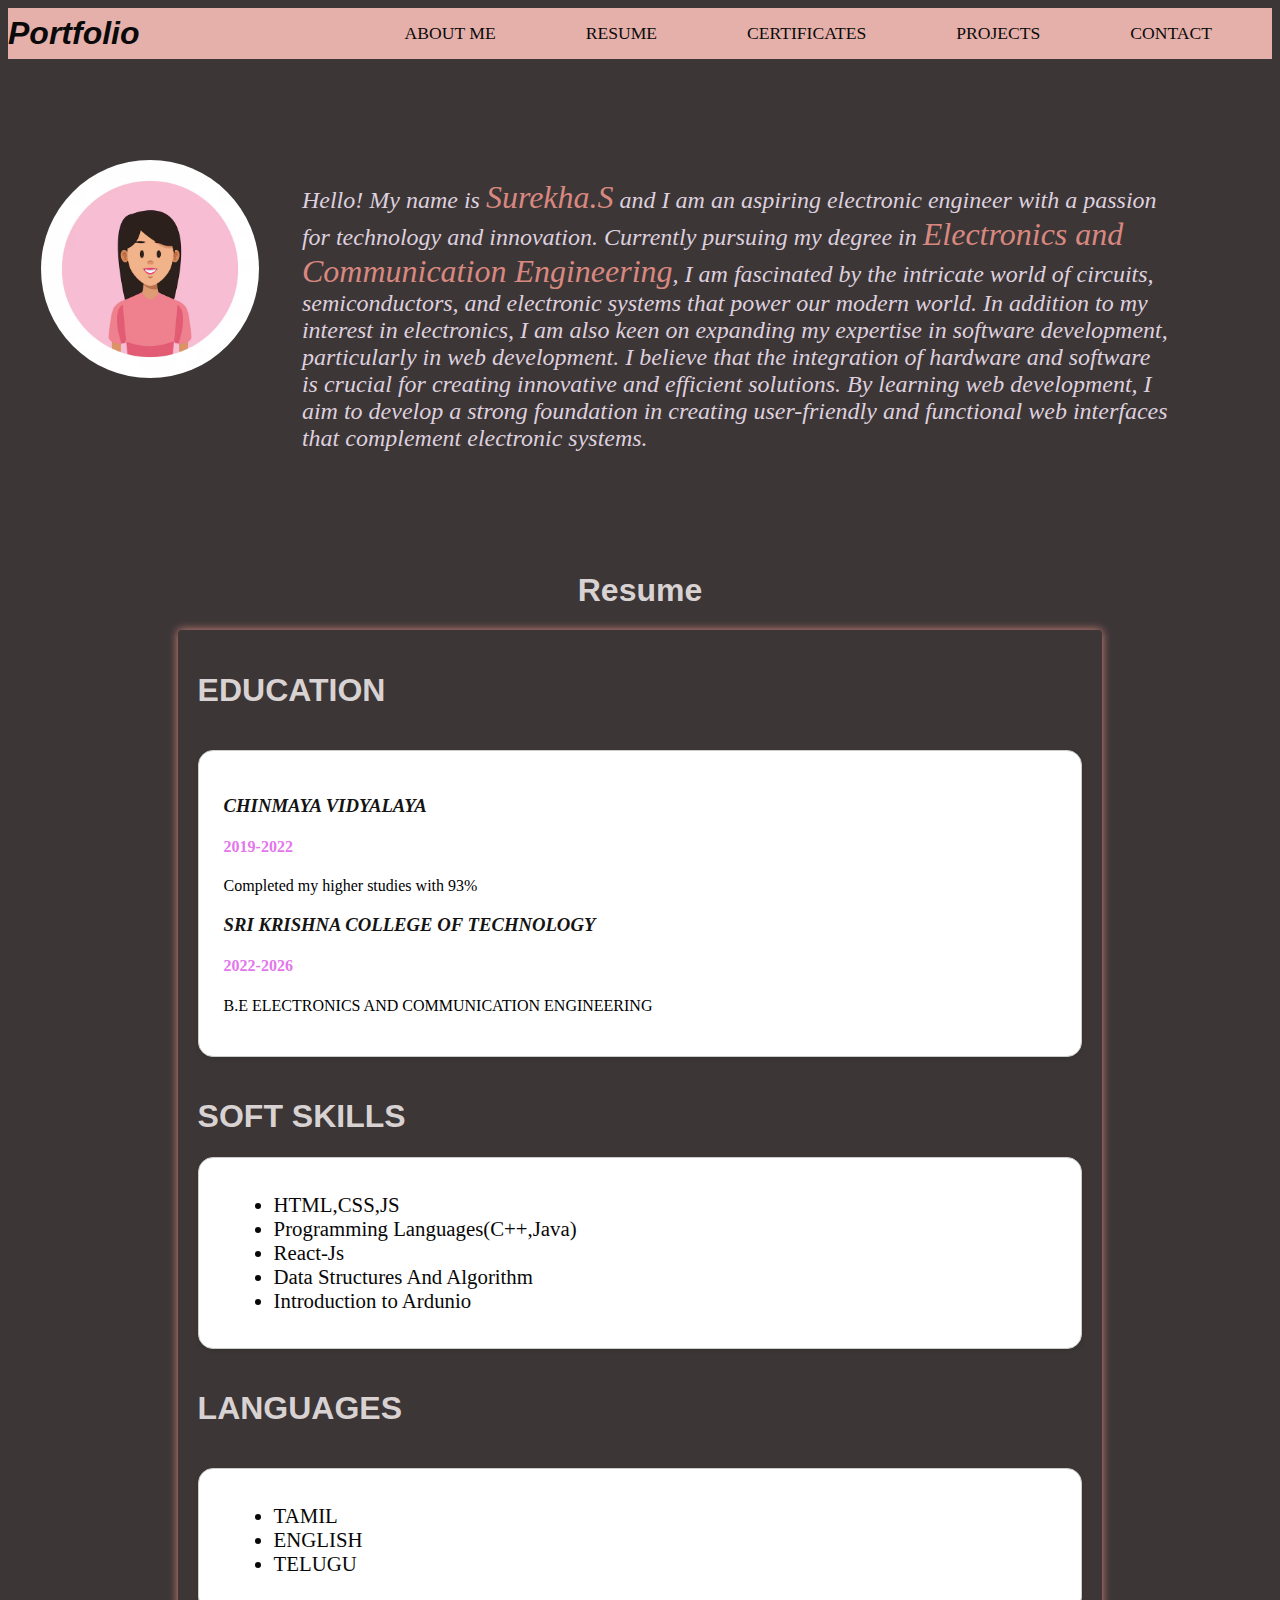
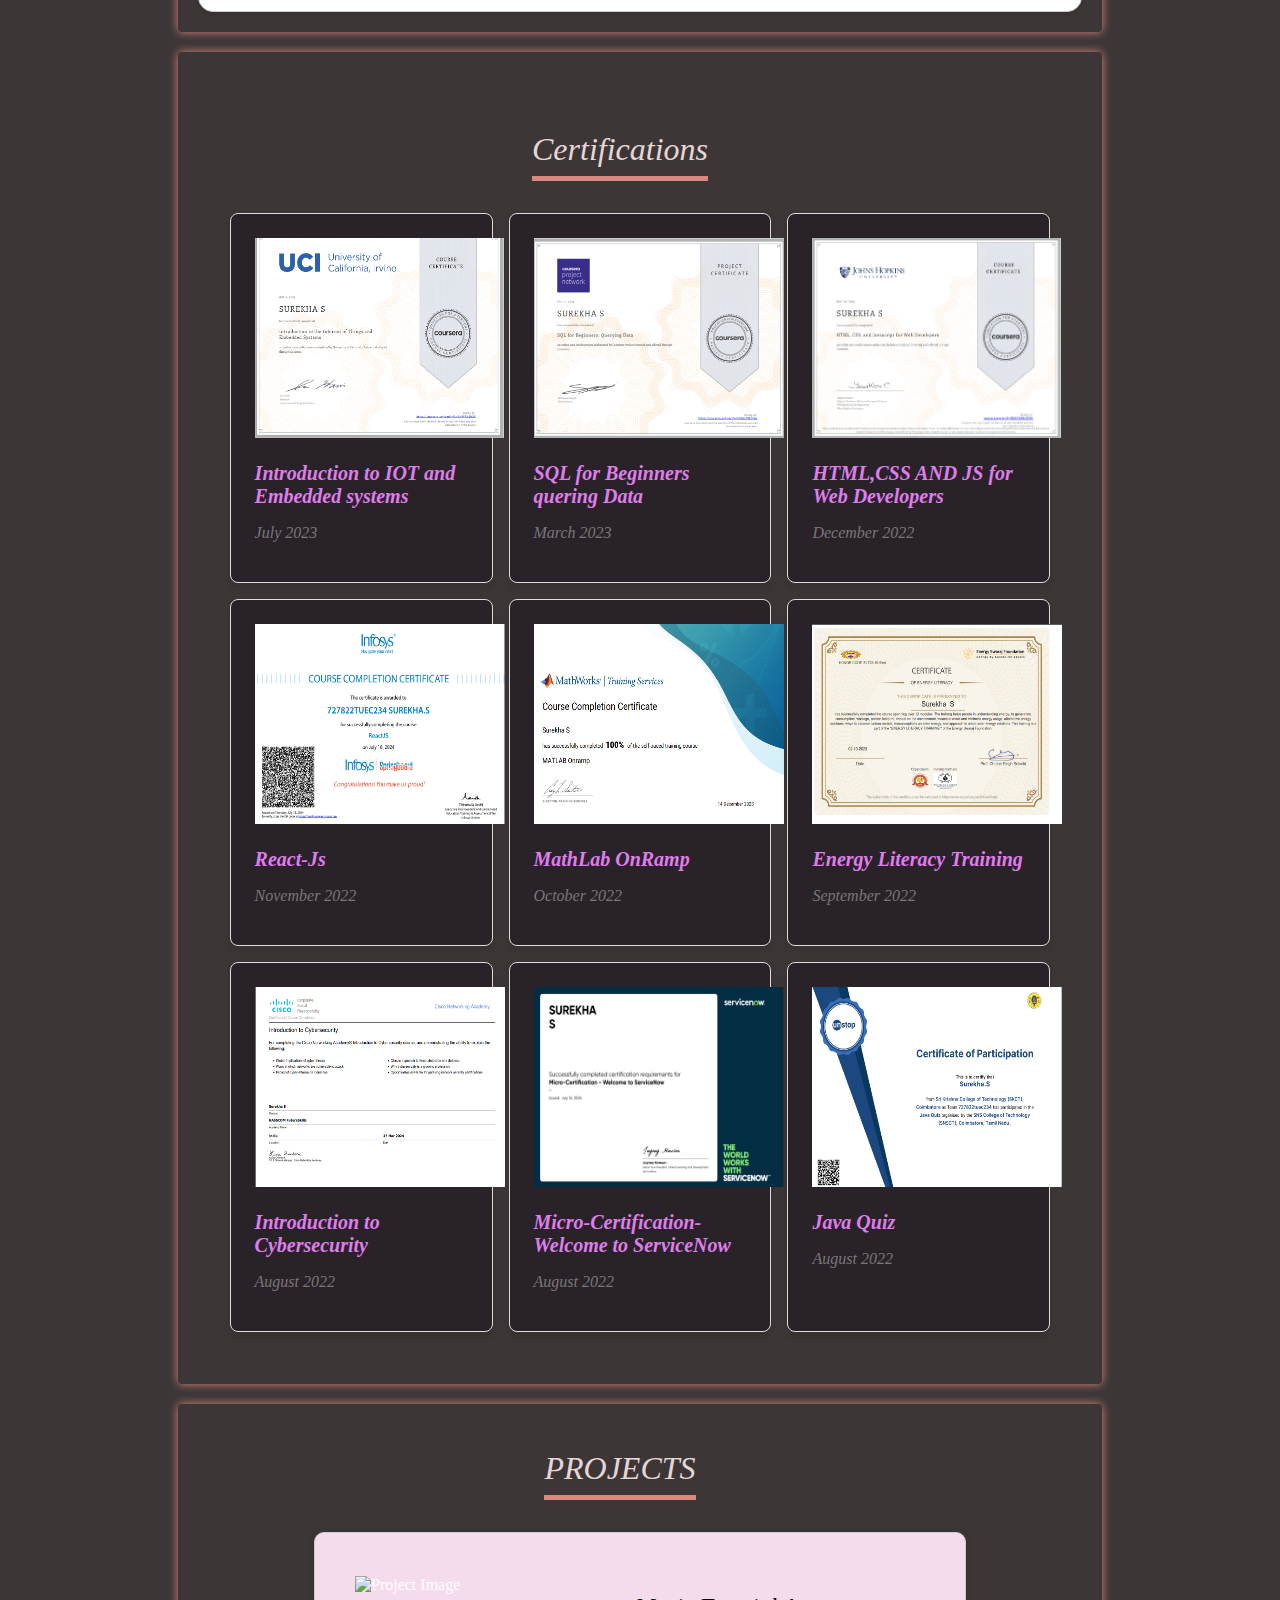
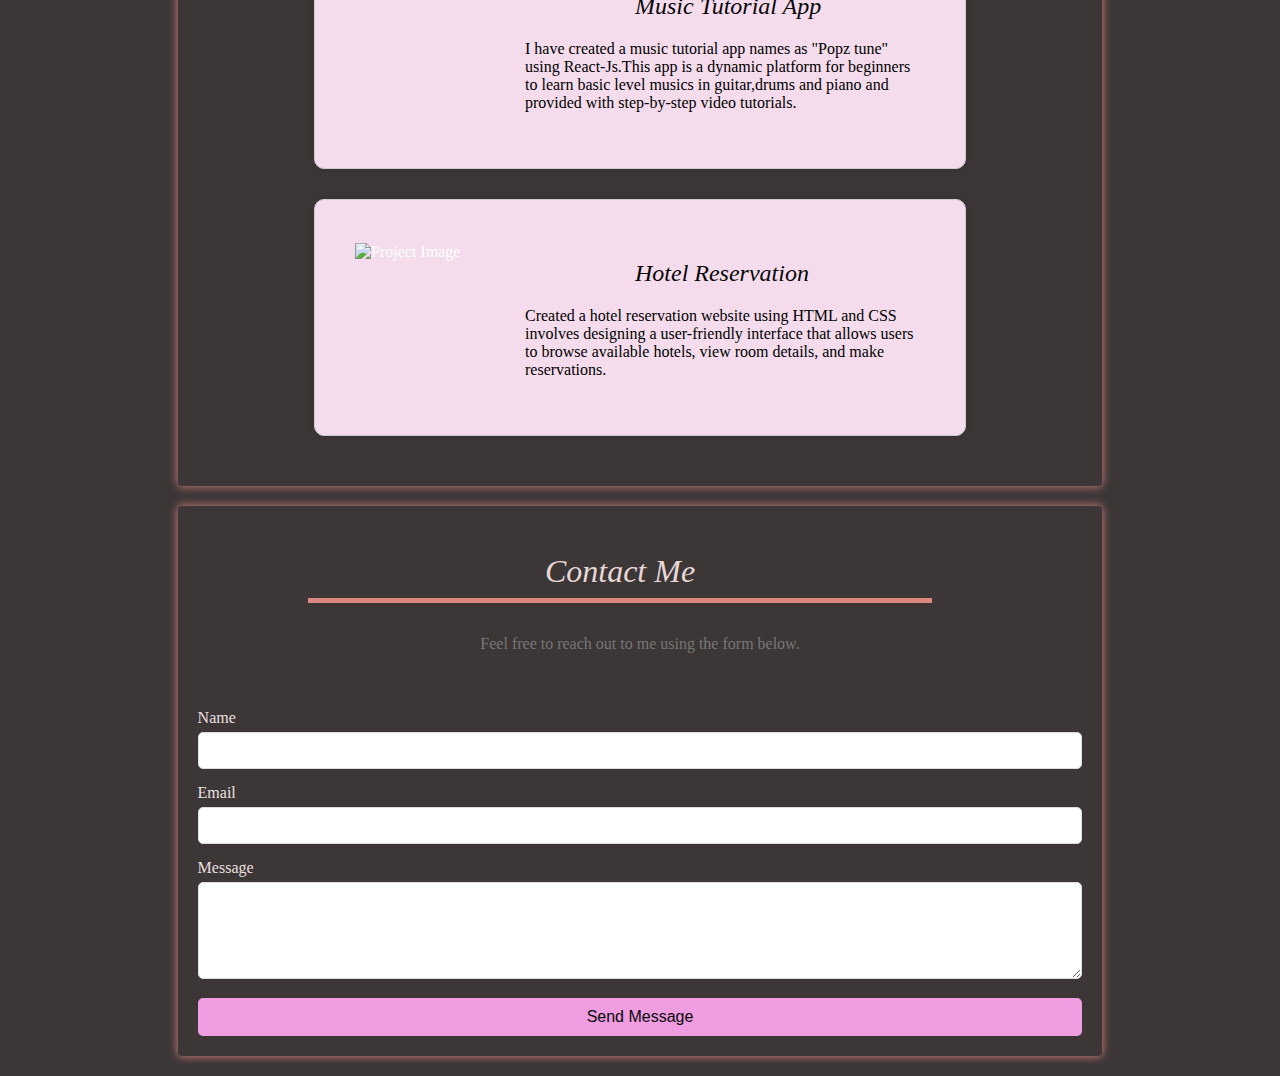
==== index.html @ e8e7fd66 "Portfolio" ====
<!DOCTYPE html>
<html lang="en">
<head>
    <meta charset="UTF-8">
    <meta name="viewport" content="width=device-width, initial-scale=1.0">
    <title>Resume</title>
    <link rel="stylesheet" href="resume.css">
</head>

    <div class="navbar">
        <nav>
            <h1>Portfolio</h1>
            <ul>
                <li><a href="#me">ABOUT ME</a></li>
                <li><a href="#resume">RESUME</a></li>
                <li><a href="#certification">CERTIFICATES</a></li>
                <li><a href="#project">PROJECTS</a></li>
                <li><a href="#contact">CONTACT</a></li>
            </ul>
        </nav>
        </div>
        
        <div class="container" >
            <div class="profile-photo">
                <img src="/images/profileicon.avif">
            </div>
            <div class="title">
            <h2>Hello! My name is <span>Surekha.S</span> and I am an aspiring electronic engineer with a passion for technology and innovation. Currently pursuing my degree in <span>Electronics and Communication Engineering</span>, I am fascinated by the intricate world of circuits, semiconductors, and electronic systems that power our modern world.
            In addition to my interest in electronics, I am also keen on expanding my expertise in software development, particularly in web development. I believe that the integration of hardware and software is crucial for creating innovative and efficient solutions. By learning web development, I aim to develop a strong foundation in creating user-friendly and functional web interfaces that complement electronic systems.
                  
            </h2>
            </div>
        </div>
        
        <div class="resume" id="resume">
            <center>
            <h1>Resume</h1>
            
            </center>
</div>
        </div>
        
        <div class="container1">
            
            <h1>EDUCATION</h1>
                <div class="box box1">
                    <h3>CHINMAYA VIDYALAYA</h3>
                    <h4>2019-2022</h4>
                <p>Completed my higher studies with 93%</p>
                <h3>SRI KRISHNA COLLEGE OF TECHNOLOGY</h3>
                    <h4>2022-2026</h4>
                <p>B.E ELECTRONICS AND COMMUNICATION ENGINEERING</p>
                </div>
                <div class="certificate" id="cert">
            <h1>SOFT SKILLS</h1>
            <div class="box box2" >
                <ul>
                    <li>HTML,CSS,JS</li>
                    <li>Programming Languages(C++,Java) </li>
                    <li>React-Js</li>
                    <li>Data Structures And Algorithm</li>
                    <li>Introduction to Ardunio</li>
                </ul>
            </div>
        </div>
        
            <h1>LANGUAGES</h1>
            <div class="box box3">
                <ul>
                    <li>TAMIL</li>
                    <li>ENGLISH</li>
                    <li>TELUGU</li>
                    
                </ul>
            </div>
        </div>

        <div class="container1">
        <section id="certification" class="certification-section">
            <h2 class="section-title">Certifications</h2>
        
            <div class="certification-grid">
              <div class="certification-card">
                <img src="/images/Screenshot (535).png" width="250px" height="200px">
               
                <h3 class="cert-title">Introduction to IOT and Embedded systems</h3>
                
                <p class="cert-date"><i>July 2023</i></p>
              </div>
              
              <div class="certification-card">
                <img src="/images/Screenshot (528).png" width="250px" height="200px">
                <h3 class="cert-title">SQL for Beginners quering Data</h3>
                
                <p class="cert-date"><i>March 2023</i></p>
              </div>
              
              <div class="certification-card">
                <img src="/images/Screenshot (536).png" width="250px" height="200px">
                <h3 class="cert-title">HTML,CSS AND JS for Web Developers</h3>
                
                <p class="cert-date"><i>December 2022</i></p>
              </div>
              
              <div class="certification-card">
                <img src="/images/Screenshot (530).png" width="250px" height="200px">
                <h3 class="cert-title">React-Js</h3>
                
                <p class="cert-date"><i>November 2022</i></p>
              </div>
              
              <div class="certification-card">
                <img src="/images/Screenshot (532).png" width="250px" height="200px">
                <h3 class="cert-title">MathLab OnRamp</h3>
                
                <p class="cert-date"><i>October 2022</i></p>
              </div>
              
              <div class="certification-card">
                <img src="/images/Screenshot (533).png" width="250px" height="200px">
                <h3 class="cert-title">Energy Literacy Training</h3>
                
                <p class="cert-date"><i>September 2022</i></p>
              </div>
              
              <div class="certification-card">
                <img src="/images/Screenshot (534).png" width="250px" height="200px">
                <h3 class="cert-title">Introduction to Cybersecurity</h3>
                
                <p class="cert-date"><i>August 2022</i></p>
              </div>

              <div class="certification-card">
                <img src="/images/Screenshot (529).png" width="250px" height="200px">
                <h3 class="cert-title">Micro-Certification-Welcome to ServiceNow</h3>
                
                <p class="cert-date"><i>August 2022</i></p>
              </div>

              <div class="certification-card">
                <img src="/images/Screenshot (540).png" width="250px" height="200px">
                <h3 class="cert-title">Java Quiz</h3>
                
                <p class="cert-date"><i>August 2022</i></p>
              </div>
             
            </div>
          </section>
          </div>

          <div class="container1">
          <div class="main-container" id="project">
            <h2 class="section-title">PROJECTS</h2>
            <div class="container2">
                <img src="https://d1csarkz8obe9u.cloudfront.net/posterpreviews/music-night-poster-design-template-b91c2f363ee6725618d523e108dae078_screen.jpg?ts=1662002808" alt="Project Image" class="project-image">
                <div class="description-box">
                    <h2 class="topic">Music Tutorial App</h2>
                    <p class="para">I have created a music tutorial app names as "Popz tune" using React-Js.This app is a dynamic platform for beginners to learn basic level musics in guitar,drums and piano and provided with step-by-step video tutorials.</p>
                </div>
            </div>
            <div class="container2">
                <img src="https://i0.wp.com/www.tripstodiscover.com/wp-content/uploads/2017/09/boca-raton-spa-pool-1024x768.jpg?resize=784%2C588" alt="Project Image" class="project-image">
                <div class="description-box">
                    <h2 class="topic">Hotel Reservation</h2>
                    <p class="para">Created a hotel reservation website using HTML and CSS involves designing a user-friendly interface that allows users to browse available hotels, view room details, and make reservations.</p>
                </div>
            </div>
        </div>
        </div>

        


        <div class="container1" id="contact">
            <header>
                <h2 class="section-title">Contact Me</h2>
                <p>Feel free to reach out to me using the form below.</p>
            </header>
            <form action="#" method="post">
                <div class="form-group">
                    <label for="name">Name</label>
                    <input type="text" id="name" name="name" required>
                </div>
                <div class="form-group">
                    <label for="email">Email</label>
                    <input type="email" id="email" name="email" required>
                </div>
                <div class="form-group">
                    <label for="message">Message</label>
                    <textarea id="message" name="message" rows="5" required></textarea>
                </div>
                <button type="submit">Send Message</button>
            </form>
        </div>

</div>
</body>
</html>
---- resume.css ----
@import url('https://fonts.googleapis.com/css2?family=Playwrite+AT:ital,wght@0,100..400;1,100..400&display=swap');
body{
    background: rgb(60, 54, 54);
    color:white
}


nav{
    display:flex;
    align-items:center;
    justify-content:space-between;
    background-color: #E6B0AA ;
    
}
nav h1 {
    color: rgb(10, 10, 10);
    margin: 0;
    font-style: oblique;
}

nav ul {
    list-style: none;
    display: flex;
    margin: 0;
    padding: 15px;
}

nav li {
    margin: 0 45px;
    justify-content:space-between;
}

nav a {
    color: rgb(10, 10, 10);
    text-decoration: none;
    font-size: 1.1em;
}

nav a:hover {
    color: #f8f1f1;
}


nav ul li a:hover{
    color:rgb(237, 216, 216);
}

 h1{
    font-family: "Rubik", sans-serif;
    font-size: xx-large;
    color:rgb(216, 210, 210);
    
}
h3{
    font-style: oblique;
    color:rgb(21, 20, 20);
}
h2{
font-style: italic;
font-weight: 300;
color:rgb(222, 208, 223);
margin-left:110px;
}
h4{
    color:rgb(228, 118, 236);
}
.container {
    display: flex;
      justify-content: center;
      align-items: flex-start;
      margin: 100px;
      
    
}

.profile-photo {
    display: flex;
    justify-content: center;
    align-items: center;
    padding-top: 1px; 
    
}

.profile-photo img {
    width: 260%;
    height: auto;
    border-radius: 50%;
}

.profile-details {
    display: flex;
   
    justify-content: center;
}
.container1 {
    display: grid;
    grid-template-columns: 1fr;
    gap: 20px;
    width:70%;
    padding: 20px;
    
    box-shadow: 0 0 10px #D98880 ;
    border-radius: 4px;
    margin:20px auto;
    left:100px;
}
.title h2 span{
 color:#D98880;
    font-size: xx-large;
    font-style: bold;
}


.box {
    background-color: white;
    border: 1px solid #ccc;
    border-radius: 15px;
    padding: 25px;
    
    box-shadow: 0 2px 5px rgba(0, 0, 0, 0.1);
   
}


.box ul {
    margin: 10px;
    font-size: 1.3em;
    color: #080808;
    
}
.box p{
color:black;

}

.main-container {
    display: flex;
    flex-direction: column;
    align-items: center;
}
.container2 {
    display: flex;
    align-items: center;
    background-color: #f5dced;
    border: 1px solid #ccc;
    box-shadow: 0 0 10px rgba(0, 0, 0, 0.1);
    padding: 40px;
    border-radius: 10px;
    margin-bottom: 30px;
}
.project-image {
    width: 150px;
    height: 150px;
    margin-right: 20px;
}
.description-box {
    max-width: 400px;
}

.certification-section {
    padding: 2rem;
    display: flex;
    flex-direction: column;
    align-items: center;
}

.section-title {
    font-size: 2rem;
    margin-bottom: 2rem;
    color: #e6d6d6;
    border-bottom: 5px solid #D98880 ;
    padding-bottom: 0.5rem;
    justify-content: center;
    margin-right: 150px;
}

.certification-grid {
    display: grid;
    grid-template-columns: repeat(auto-fit, minmax(250px, 2fr));
    gap: 1rem;
    width: 100%;
    max-width: 1000px;
}

.certification-card {
    background-color: rgb(42, 34, 41);
    border: 1px solid #ddd;
    border-radius: 8px;
    padding: 1.5rem;
    box-shadow: 0 4px 8px rgba(0, 0, 0, 0.1);
    transition: transform 0.3s ease, box-shadow 0.3s ease;
}

.certification-card:hover {
    transform: translateY(-10px);
    box-shadow: 0 6px 6px #f187de;
}

.cert-title {
    font-size: 1.25rem;
    color:#df7dea;
    margin-bottom: 0.5rem;
}

.cert-date {
    color: #777;
}
.para{
    color:black;
}
.topic{
    margin-right:00px;
    color:#080808;
}


header {
    text-align: center;
    margin-bottom: 20px;
}



p {
    color: #777;
}

.form-group {
    margin-bottom: 15px;
}

label {
    display: block;
    margin-bottom: 5px;
    color: #ebe0e0;
}

input,
textarea {
    width: 100%;
    padding: 10px;
    border: 1px solid #ddd;
    border-radius: 5px;
    box-sizing: border-box;
}

textarea {
    resize: vertical;
}

button {
    width: 100%;
    padding: 10px;
    background-color:#ef9ce1;
    border: none;
    border-radius: 5px;
    color: #090909;
    font-size: 16px;
    cursor: pointer;
    transition: background-color 0.3s ease;
}

button:hover {
    background-color: hsl(210, 14%, 91%);
}
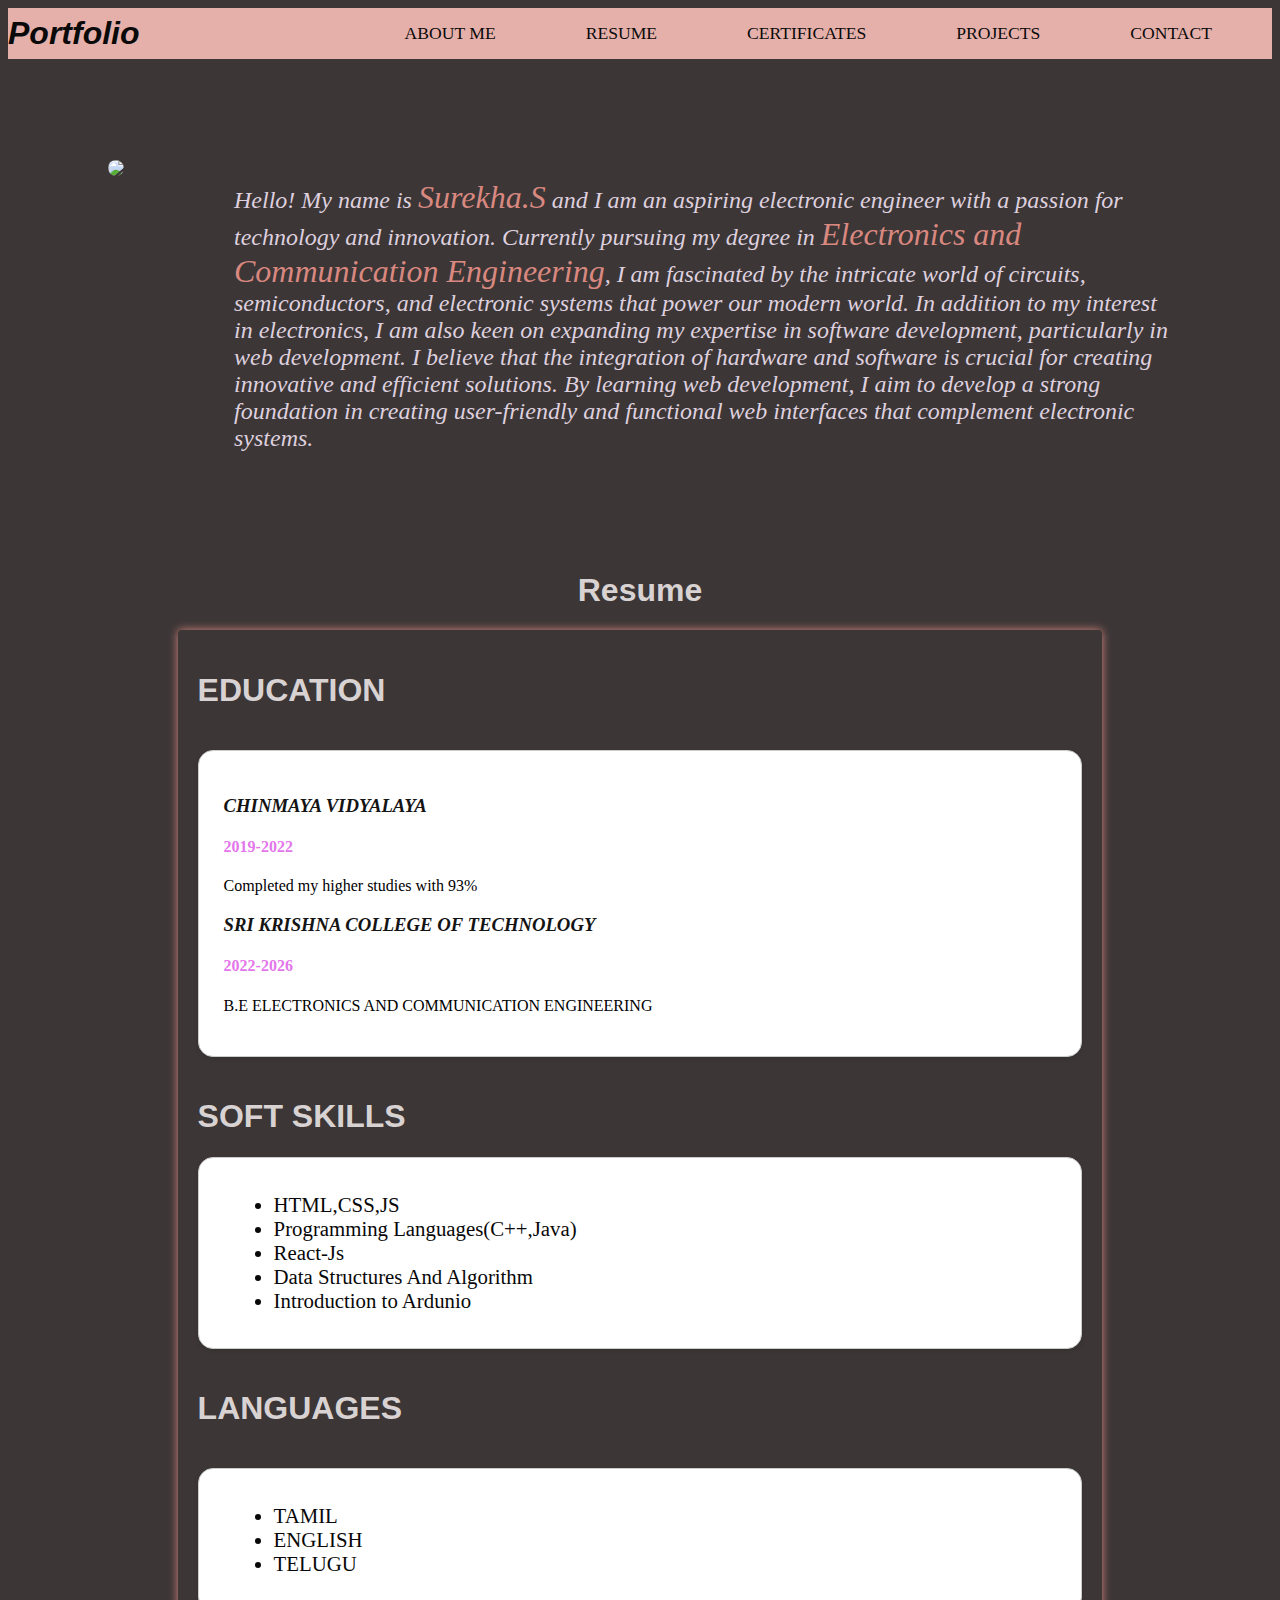
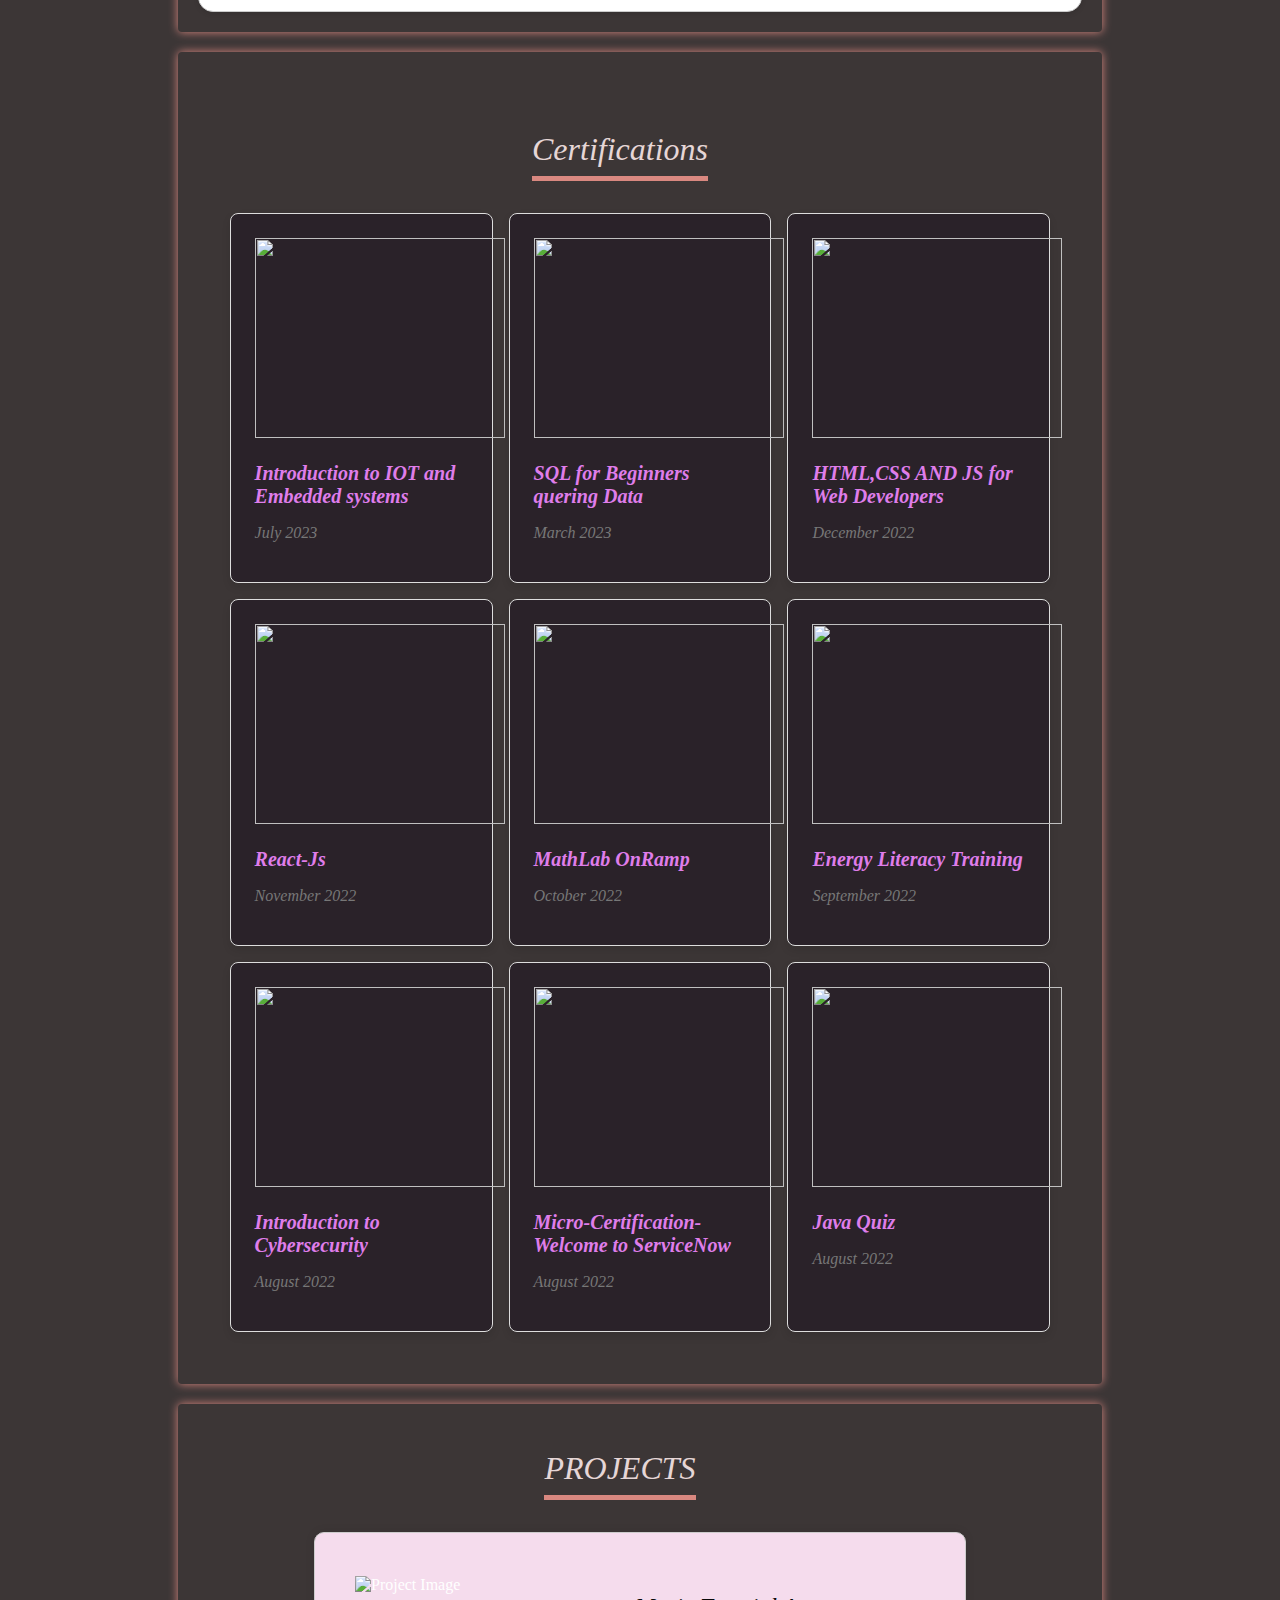
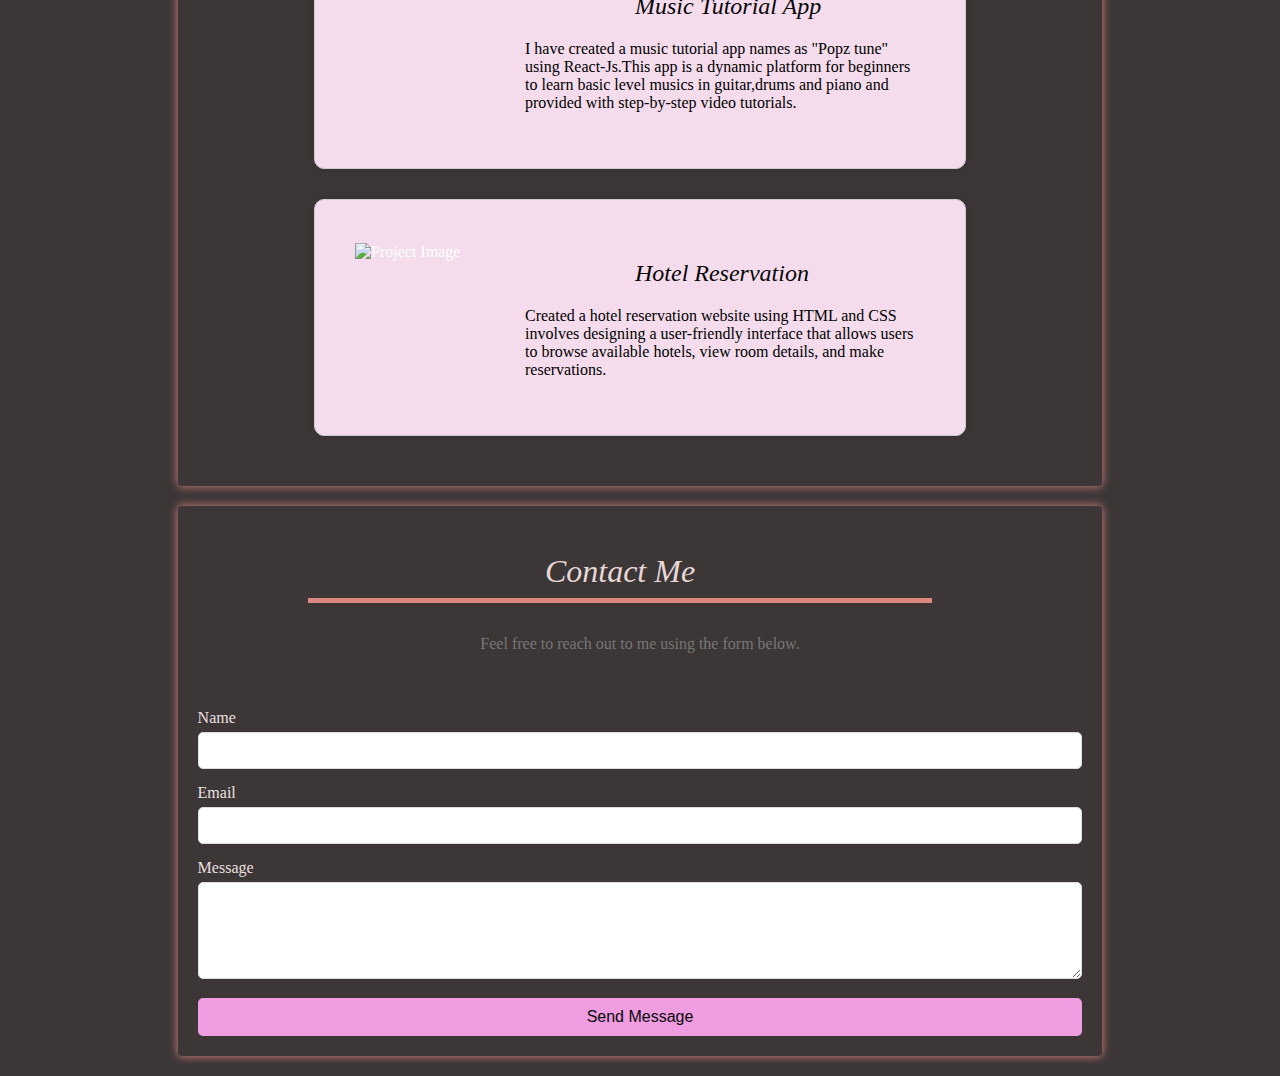
==== commit 8df5148f: "msg" ====
--- a/index.html
+++ b/index.html
@@ -22,7 +22,7 @@
         
         <div class="container" >
             <div class="profile-photo">
-                <img src="/images/profileicon.avif">
+                <img src="profileicon.avif">
             </div>
             <div class="title">
             <h2>Hello! My name is <span>Surekha.S</span> and I am an aspiring electronic engineer with a passion for technology and innovation. Currently pursuing my degree in <span>Electronics and Communication Engineering</span>, I am fascinated by the intricate world of circuits, semiconductors, and electronic systems that power our modern world.
@@ -81,7 +81,7 @@
         
             <div class="certification-grid">
               <div class="certification-card">
-                <img src="/images/Screenshot (535).png" width="250px" height="200px">
+                <img src="Screenshot (535).png" width="250px" height="200px">
                
                 <h3 class="cert-title">Introduction to IOT and Embedded systems</h3>
                 
@@ -89,56 +89,56 @@
               </div>
               
               <div class="certification-card">
-                <img src="/images/Screenshot (528).png" width="250px" height="200px">
+                <img src="Screenshot (528).png" width="250px" height="200px">
                 <h3 class="cert-title">SQL for Beginners quering Data</h3>
                 
                 <p class="cert-date"><i>March 2023</i></p>
               </div>
               
               <div class="certification-card">
-                <img src="/images/Screenshot (536).png" width="250px" height="200px">
+                <img src="Screenshot (536).png" width="250px" height="200px">
                 <h3 class="cert-title">HTML,CSS AND JS for Web Developers</h3>
                 
                 <p class="cert-date"><i>December 2022</i></p>
               </div>
               
               <div class="certification-card">
-                <img src="/images/Screenshot (530).png" width="250px" height="200px">
+                <img src="Screenshot (530).png" width="250px" height="200px">
                 <h3 class="cert-title">React-Js</h3>
                 
                 <p class="cert-date"><i>November 2022</i></p>
               </div>
               
               <div class="certification-card">
-                <img src="/images/Screenshot (532).png" width="250px" height="200px">
+                <img src="Screenshot (532).png" width="250px" height="200px">
                 <h3 class="cert-title">MathLab OnRamp</h3>
                 
                 <p class="cert-date"><i>October 2022</i></p>
               </div>
               
               <div class="certification-card">
-                <img src="/images/Screenshot (533).png" width="250px" height="200px">
+                <img src="Screenshot (533).png" width="250px" height="200px">
                 <h3 class="cert-title">Energy Literacy Training</h3>
                 
                 <p class="cert-date"><i>September 2022</i></p>
               </div>
               
               <div class="certification-card">
-                <img src="/images/Screenshot (534).png" width="250px" height="200px">
+                <img src="Screenshot (534).png" width="250px" height="200px">
                 <h3 class="cert-title">Introduction to Cybersecurity</h3>
                 
                 <p class="cert-date"><i>August 2022</i></p>
               </div>
 
               <div class="certification-card">
-                <img src="/images/Screenshot (529).png" width="250px" height="200px">
+                <img src="Screenshot (529).png" width="250px" height="200px">
                 <h3 class="cert-title">Micro-Certification-Welcome to ServiceNow</h3>
                 
                 <p class="cert-date"><i>August 2022</i></p>
               </div>
 
               <div class="certification-card">
-                <img src="/images/Screenshot (540).png" width="250px" height="200px">
+                <img src="Screenshot (540).png" width="250px" height="200px">
                 <h3 class="cert-title">Java Quiz</h3>
                 
                 <p class="cert-date"><i>August 2022</i></p>
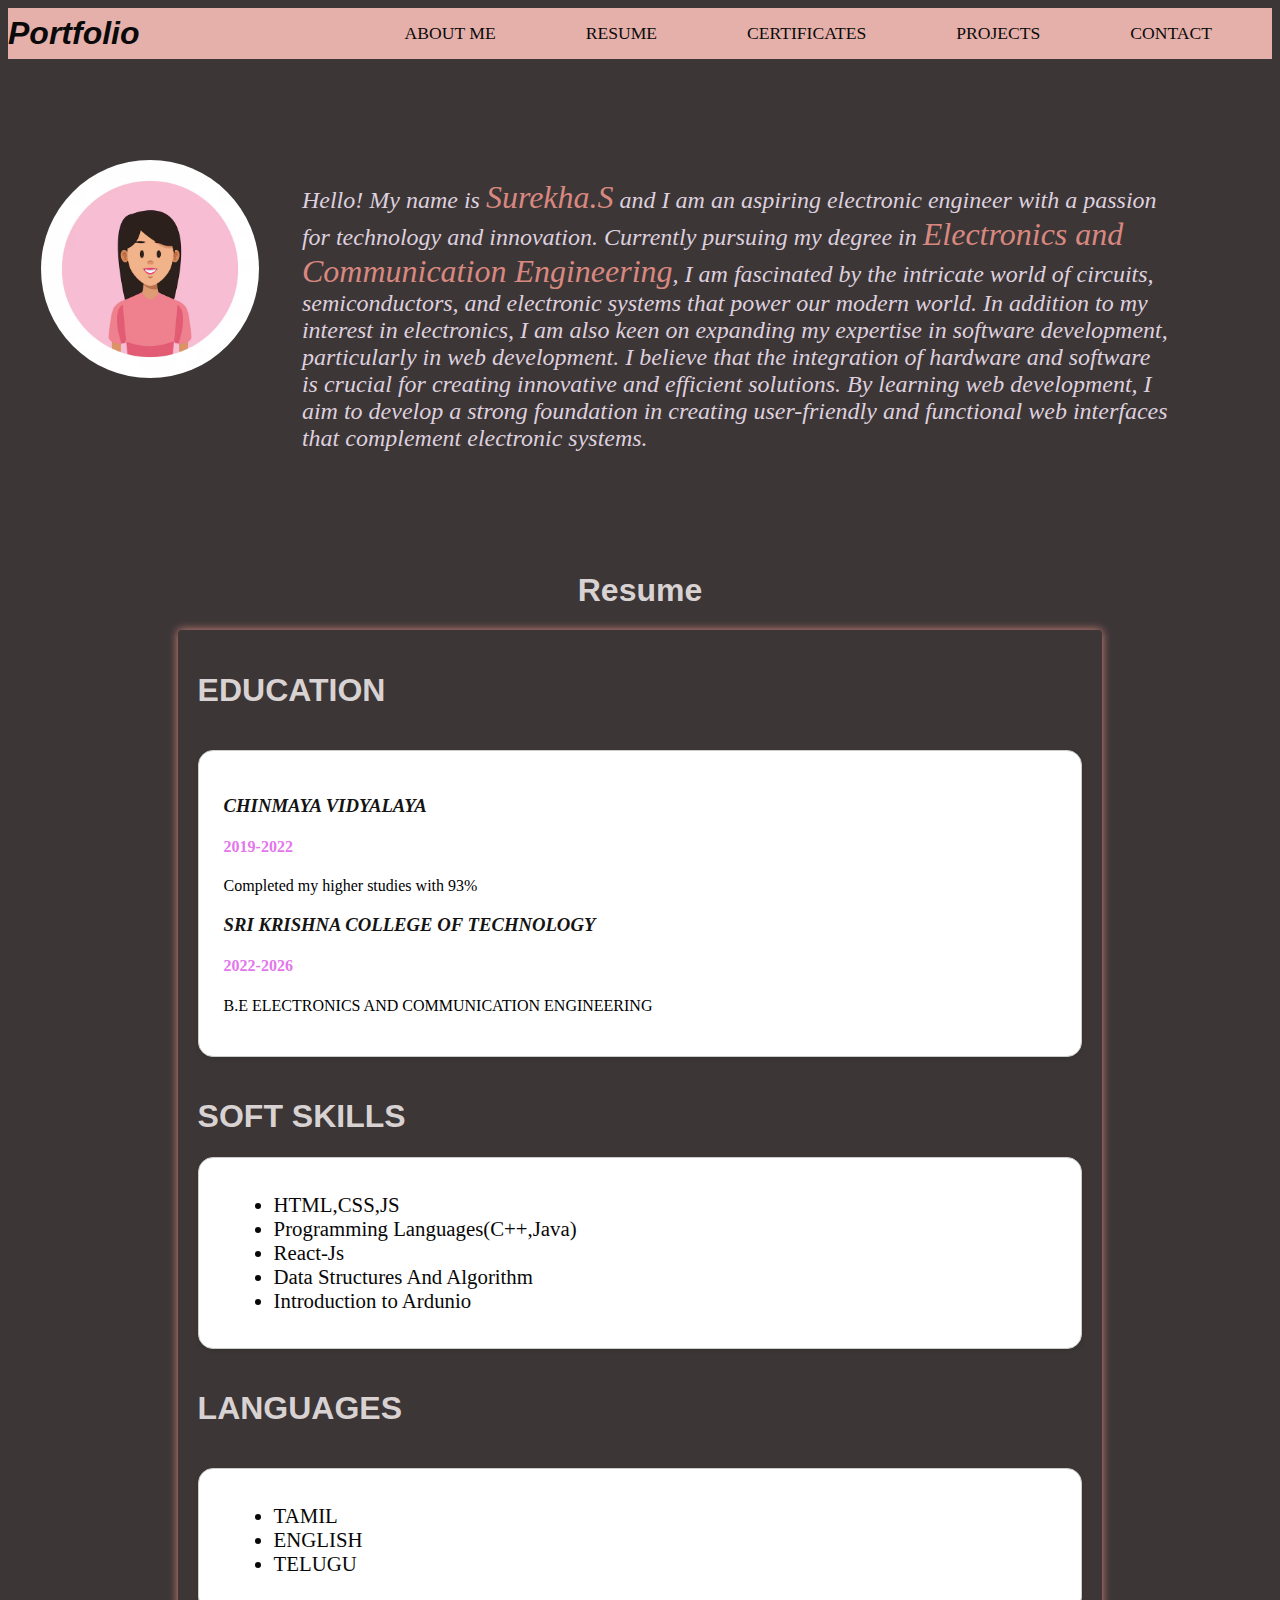
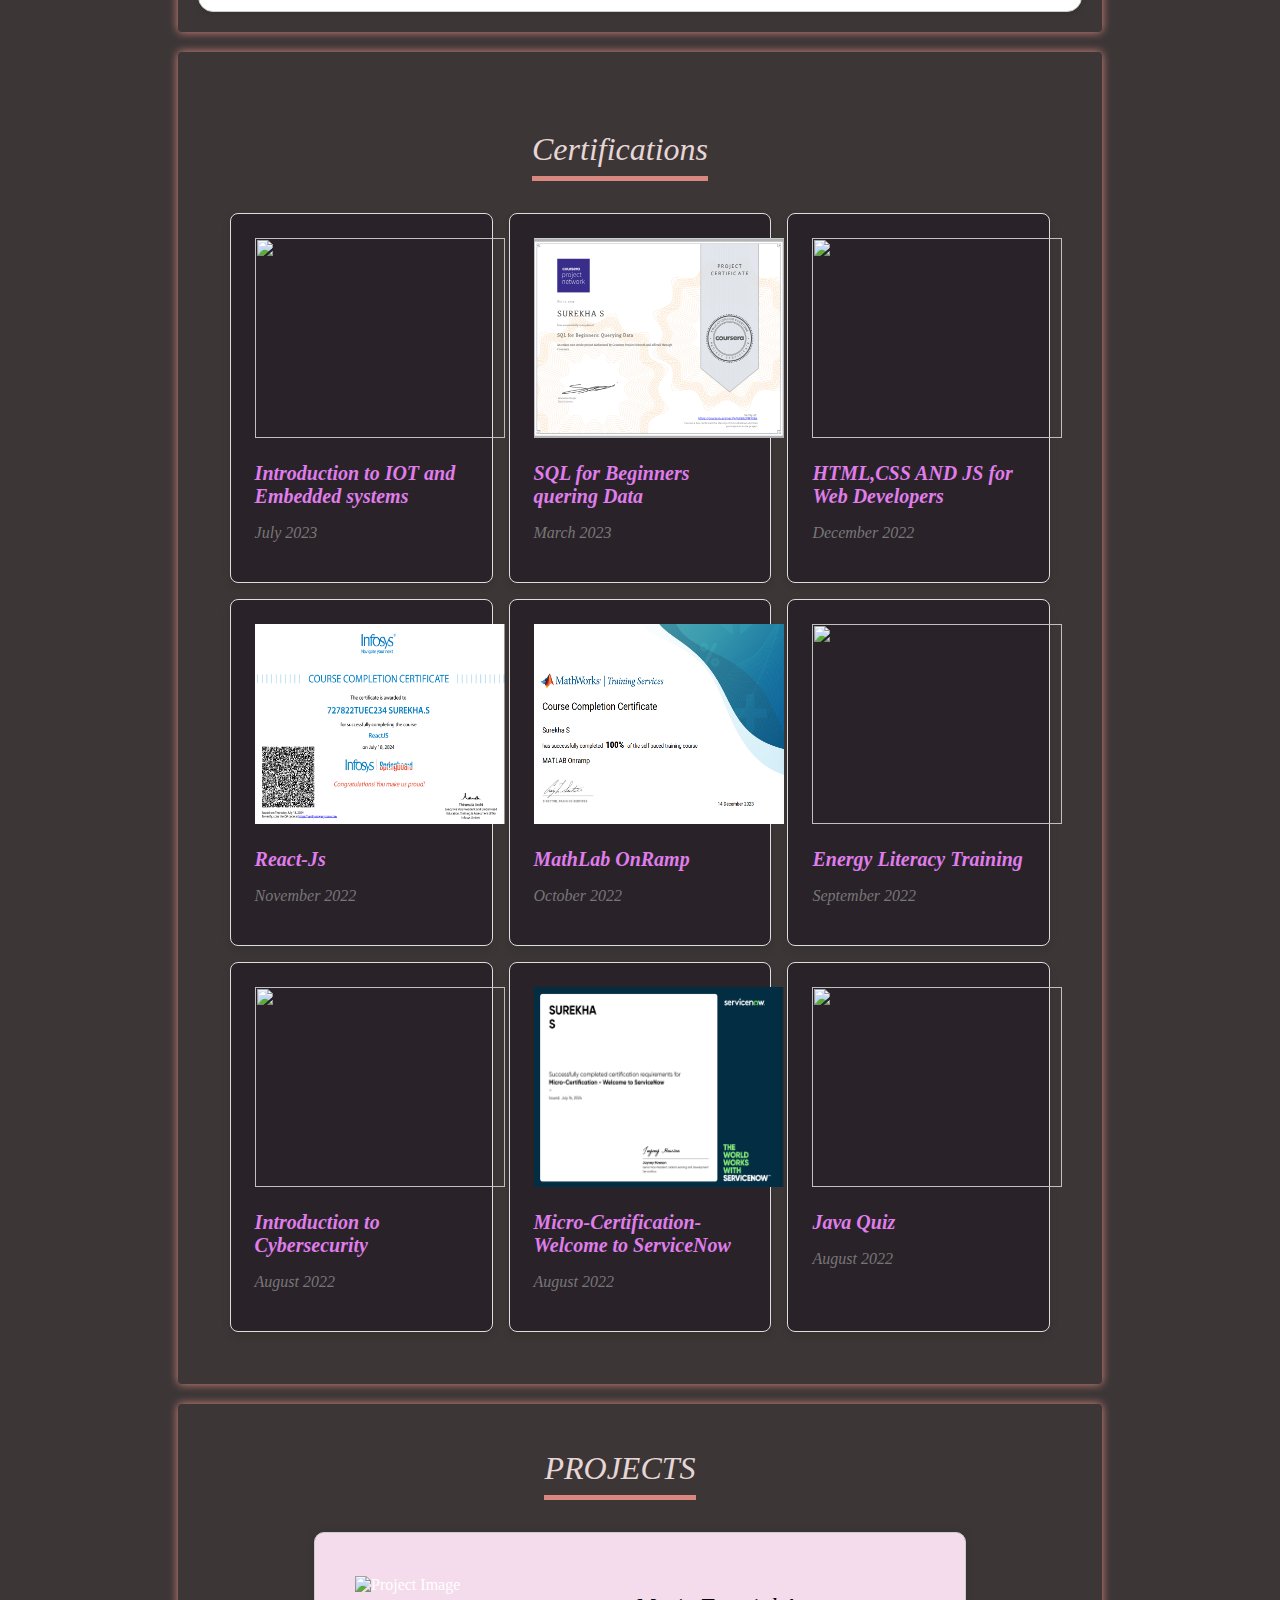
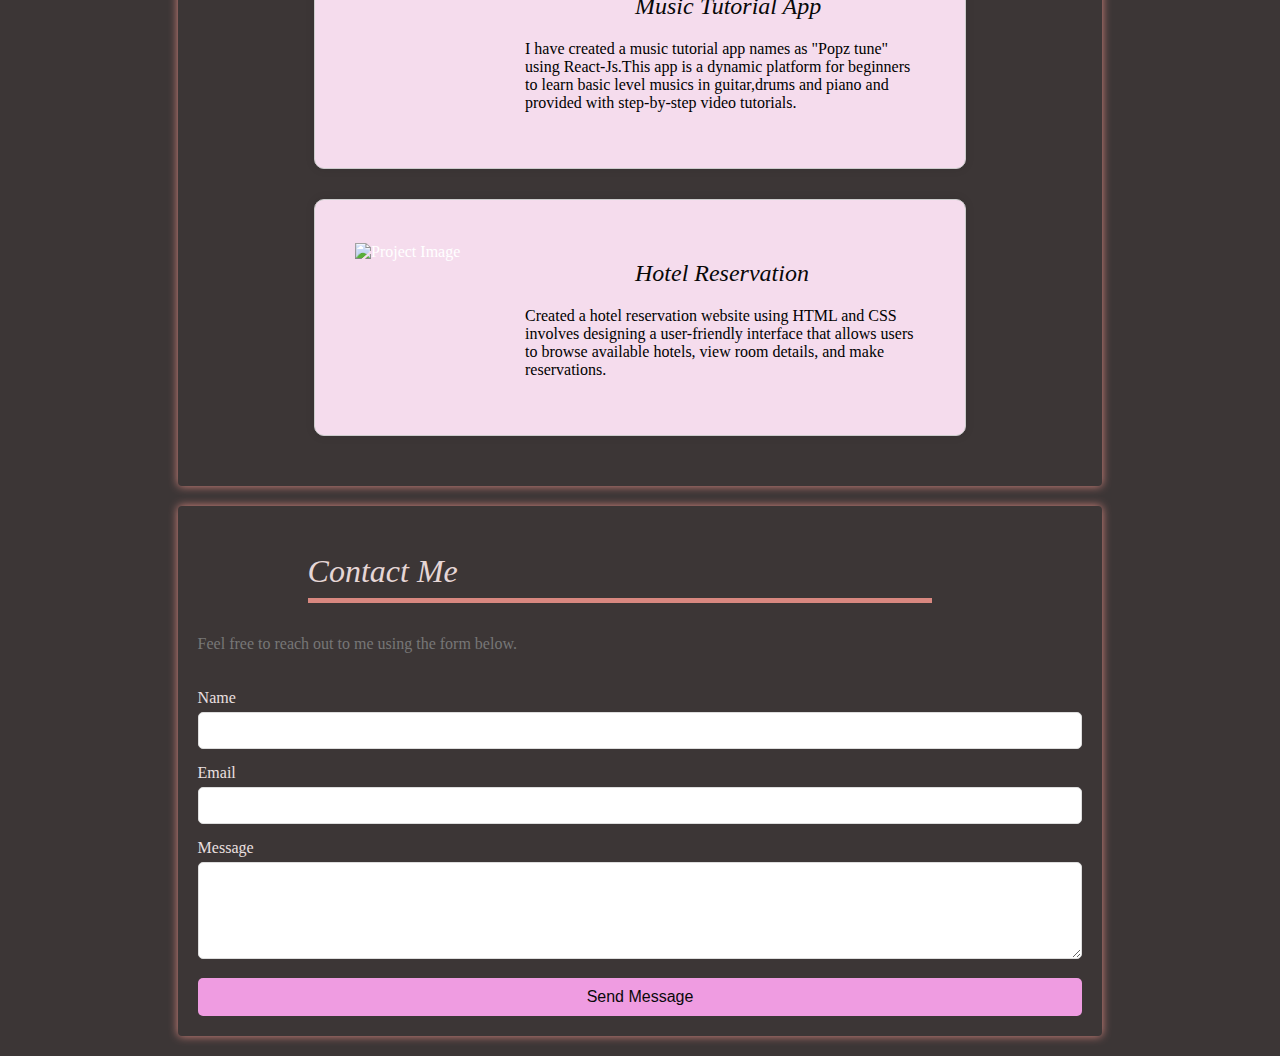
==== commit d2a23951: "msg" ====
--- a/index.html
+++ b/index.html
@@ -172,10 +172,10 @@
 
 
         <div class="container1" id="contact">
-            <header>
+            <headr>
                 <h2 class="section-title">Contact Me</h2>
                 <p>Feel free to reach out to me using the form below.</p>
-            </header>
+            </headr>
             <form action="#" method="post">
                 <div class="form-group">
                     <label for="name">Name</label>
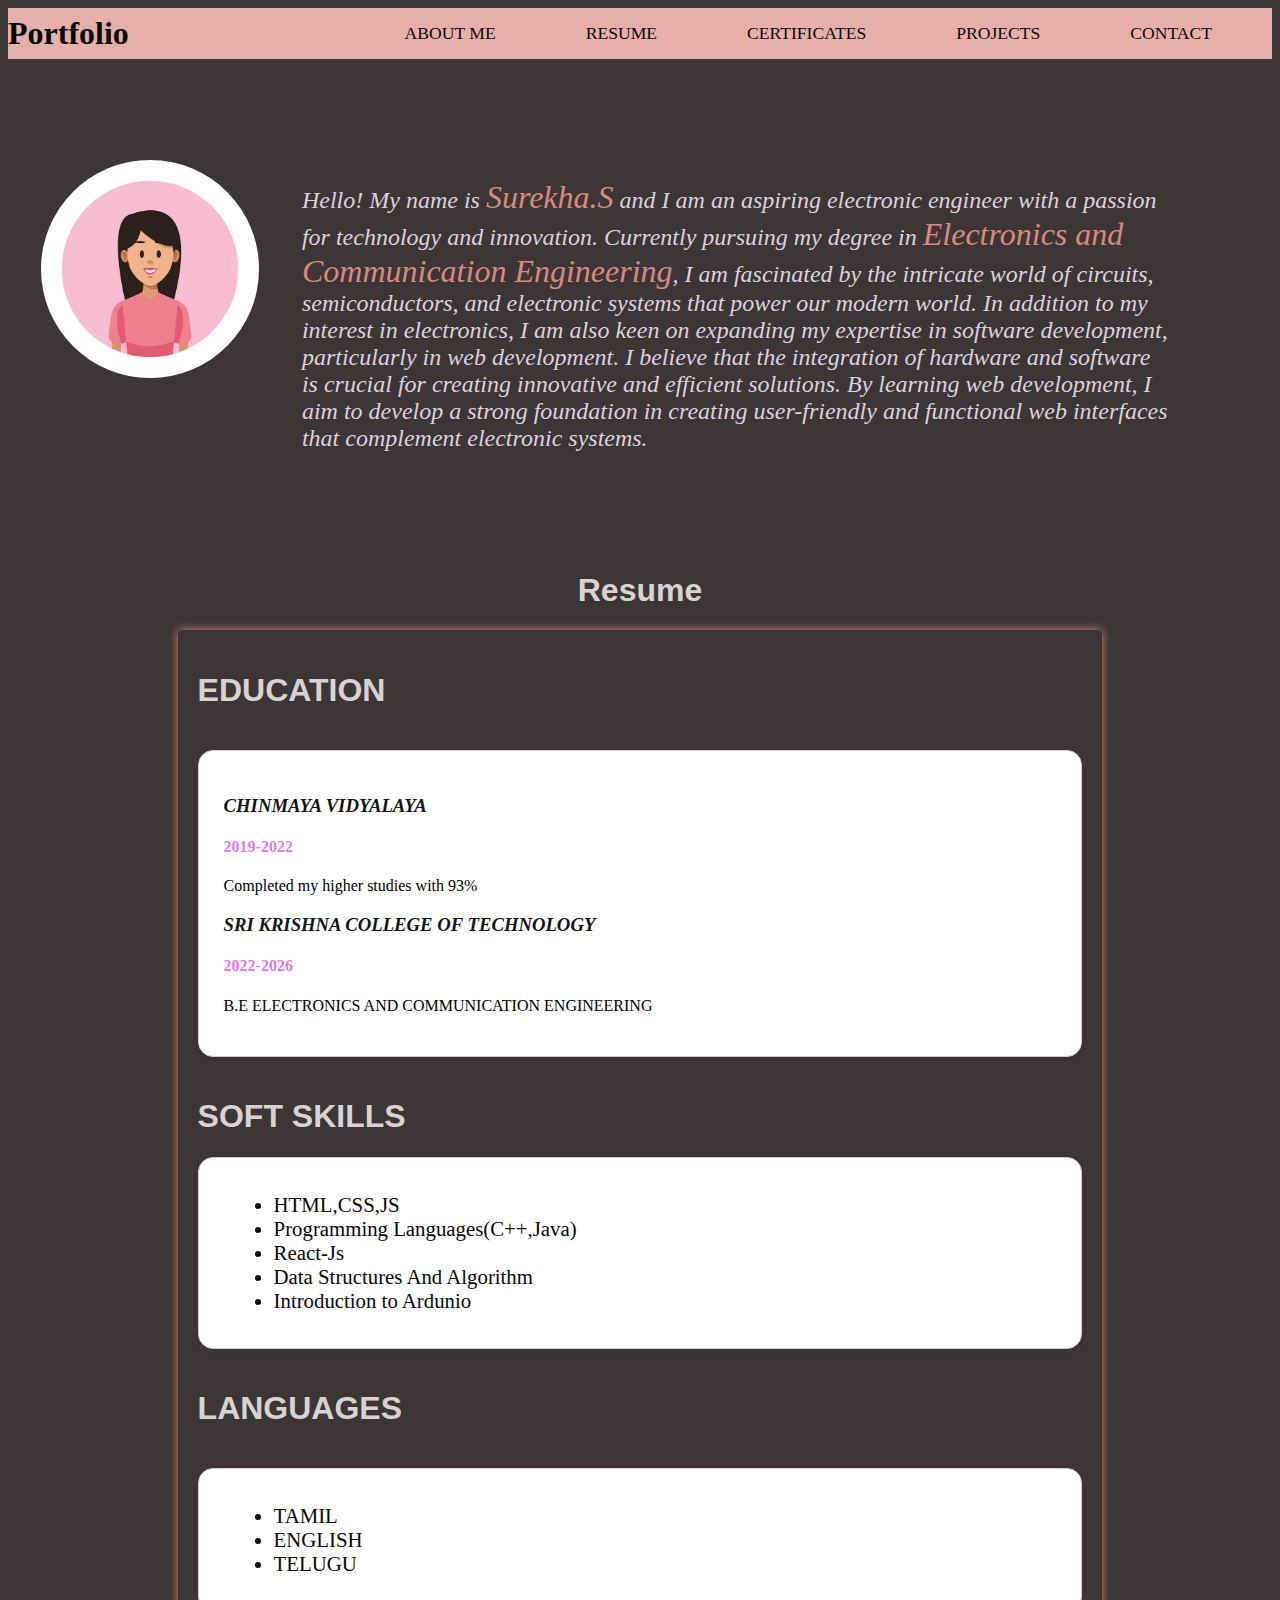
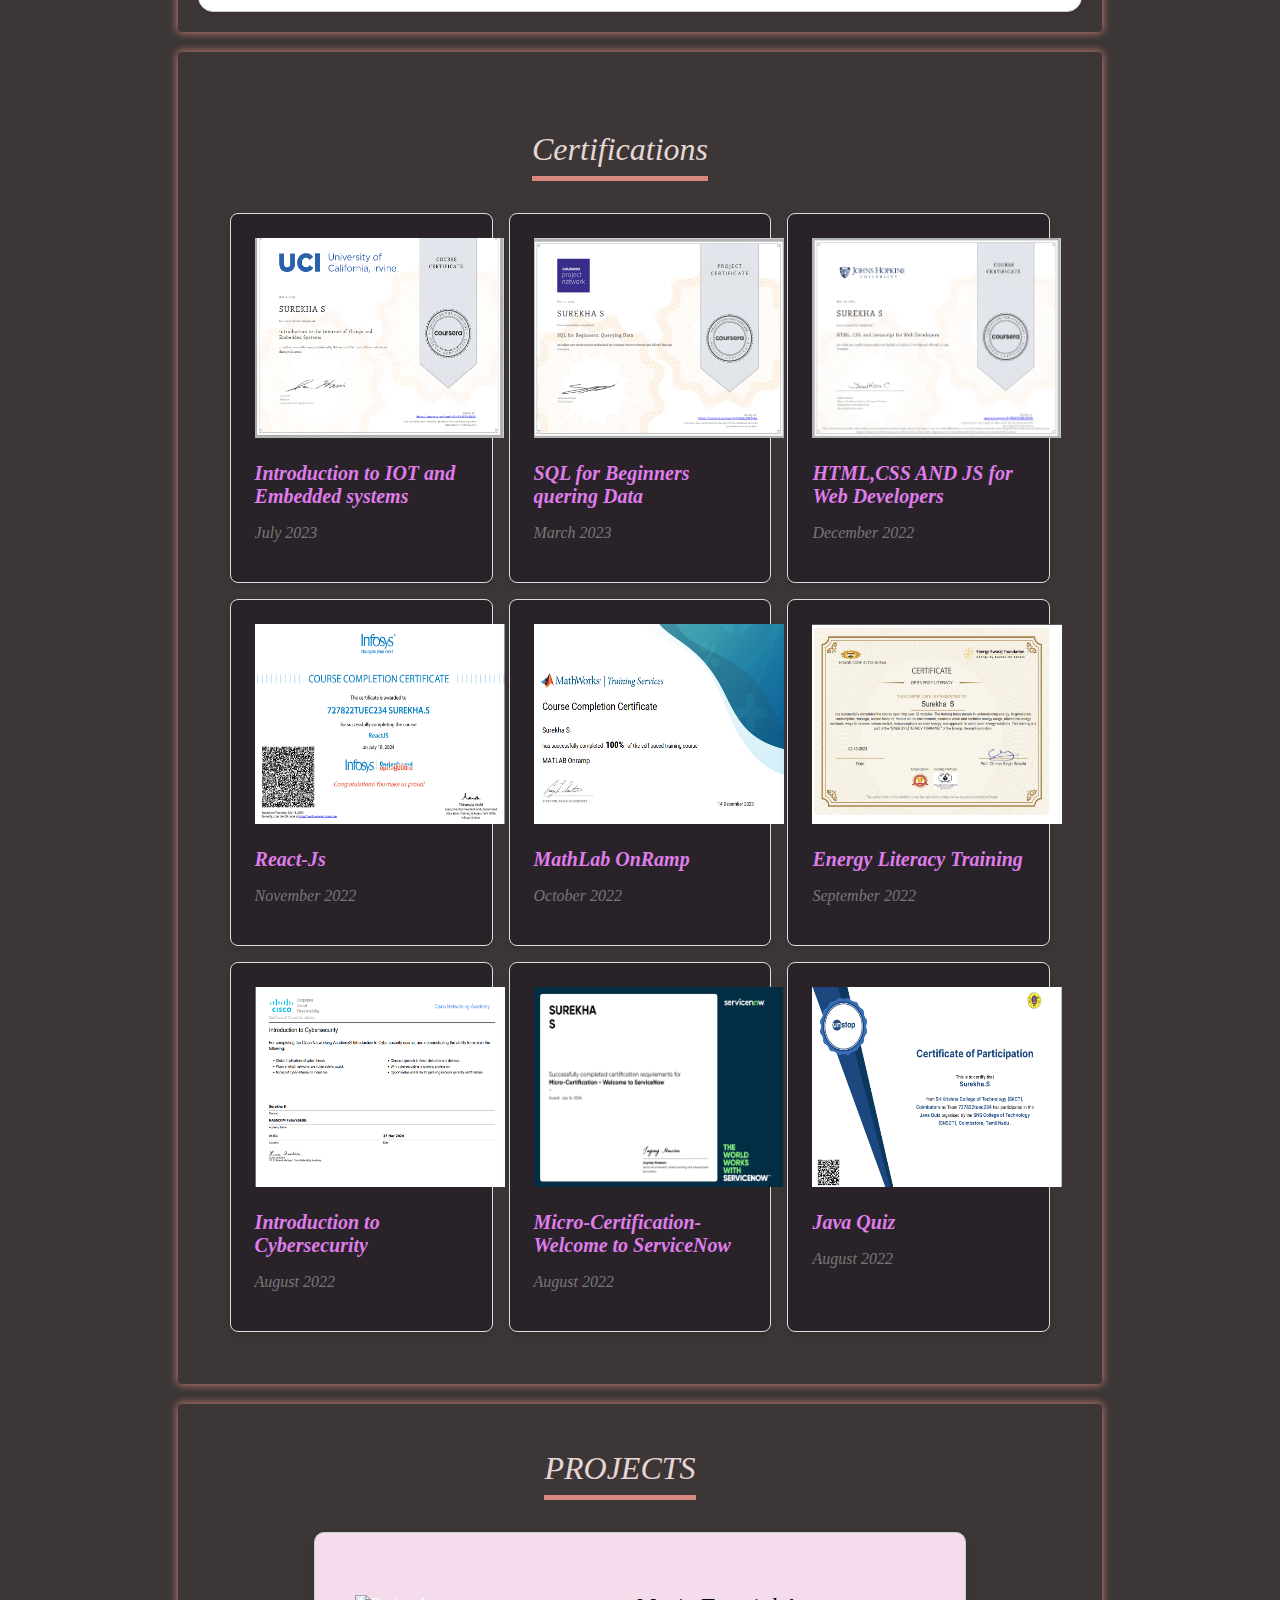
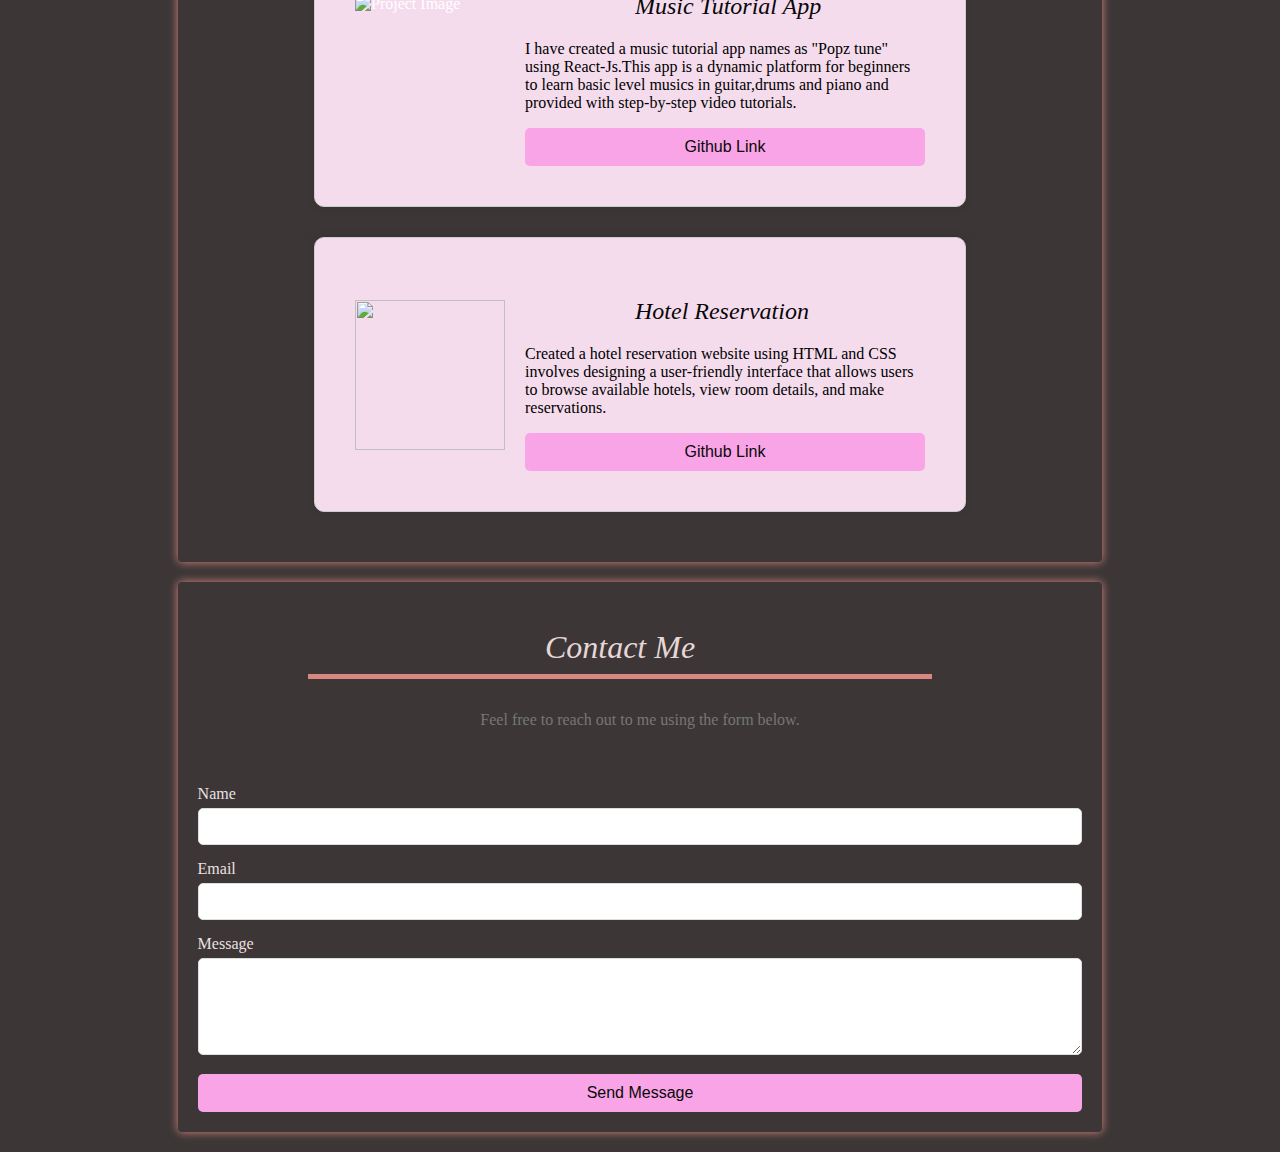
==== commit b24e1c28: "Portfolio" ====
--- a/index.html
+++ b/index.html
@@ -152,17 +152,20 @@
           <div class="main-container" id="project">
             <h2 class="section-title">PROJECTS</h2>
             <div class="container2">
-                <img src="https://d1csarkz8obe9u.cloudfront.net/posterpreviews/music-night-poster-design-template-b91c2f363ee6725618d523e108dae078_screen.jpg?ts=1662002808" alt="Project Image" class="project-image">
+                <img src="https://encrypted-tbn0.gstatic.com/images?q=tbn:ANd9GcSWMvcw_wcX6OsOdQYQfO-CUVra1ua-hJbJ_yQAhMQ5AJ0tHrJdiqXixlBK1h5jJa-vB1U&usqp=CAU" alt="Project Image" class="project-image">
                 <div class="description-box">
                     <h2 class="topic">Music Tutorial App</h2>
                     <p class="para">I have created a music tutorial app names as "Popz tune" using React-Js.This app is a dynamic platform for beginners to learn basic level musics in guitar,drums and piano and provided with step-by-step video tutorials.</p>
+                 
+                   <a href="https://github.com/Surekha2804/Popztune" target="_blank" > <button class="hover-button" > Github Link</button> </a>
                 </div>
             </div>
             <div class="container2">
-                <img src="https://i0.wp.com/www.tripstodiscover.com/wp-content/uploads/2017/09/boca-raton-spa-pool-1024x768.jpg?resize=784%2C588" alt="Project Image" class="project-image">
+                <img src="https://wallpaper.forfun.com/fetch/b7/b756b93c859428aef27ebfb776b7fc77.jpeg" width="20" height="500" class="project-image">
                 <div class="description-box">
                     <h2 class="topic">Hotel Reservation</h2>
                     <p class="para">Created a hotel reservation website using HTML and CSS involves designing a user-friendly interface that allows users to browse available hotels, view room details, and make reservations.</p>
+                    <a href="https://github.com/Surekha2804/Popztune" target="_blank" > <button class="hover-button" > Github Link</button> </a>
                 </div>
             </div>
         </div>
@@ -172,10 +175,10 @@
 
 
         <div class="container1" id="contact">
-            <headr>
+            <header>
                 <h2 class="section-title">Contact Me</h2>
                 <p>Feel free to reach out to me using the form below.</p>
-            </headr>
+            </header>
             <form action="#" method="post">
                 <div class="form-group">
                     <label for="name">Name</label>
--- a/resume.css
+++ b/resume.css
@@ -16,7 +16,7 @@
 nav h1 {
     color: rgb(10, 10, 10);
     margin: 0;
-    font-style: oblique;
+    font-family:italic;
 }
 
 nav ul {
@@ -153,7 +153,12 @@
     width: 150px;
     height: 150px;
     margin-right: 20px;
-}
+    transition: transform 0.3s ease-out;
+}
+.project-image:hover {
+    transform: scale(1.1);
+    
+  }
 .description-box {
     max-width: 400px;
 }
@@ -252,7 +257,7 @@
 button {
     width: 100%;
     padding: 10px;
-    background-color:#ef9ce1;
+    background-color:#f8a4e6;
     border: none;
     border-radius: 5px;
     color: #090909;
@@ -262,5 +267,6 @@
 }
 
 button:hover {
-    background-color: hsl(210, 14%, 91%);
+    background-color: hsl(180, 5%, 4%);
+    color:white;
 }